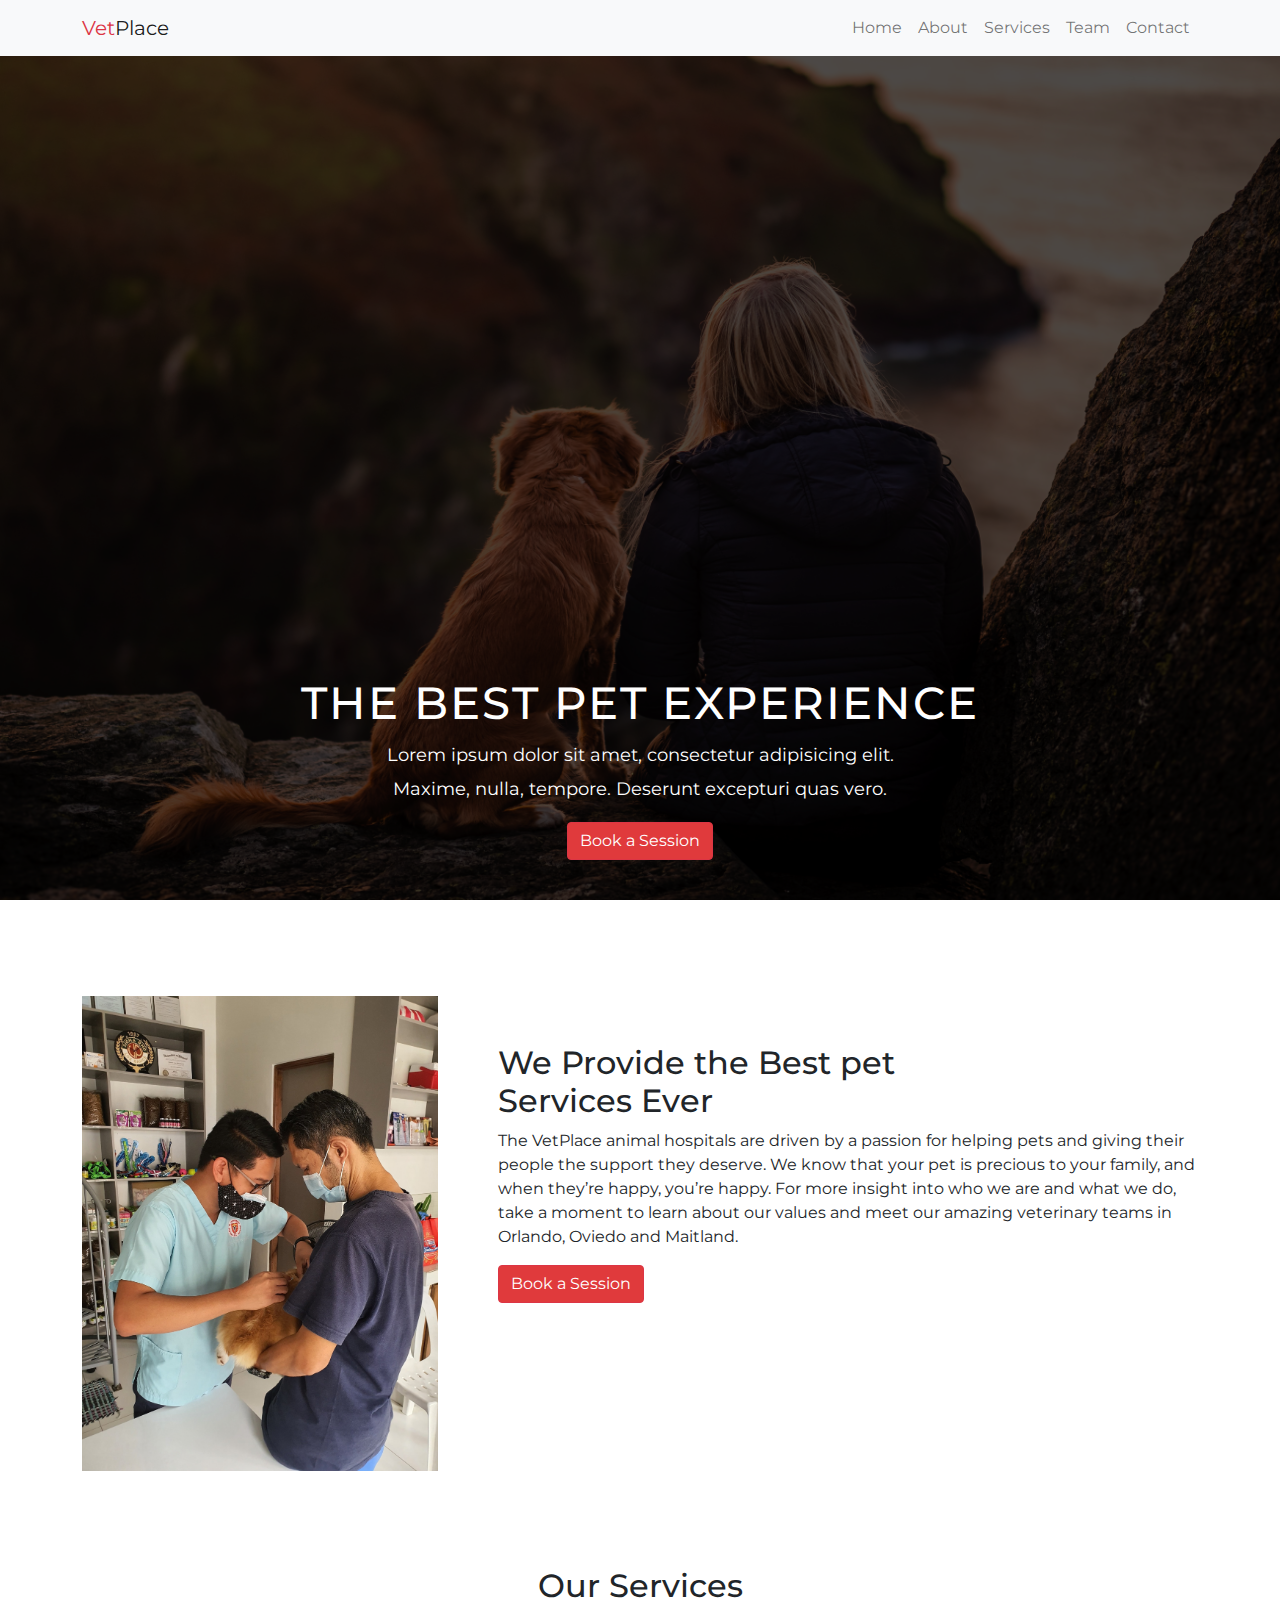
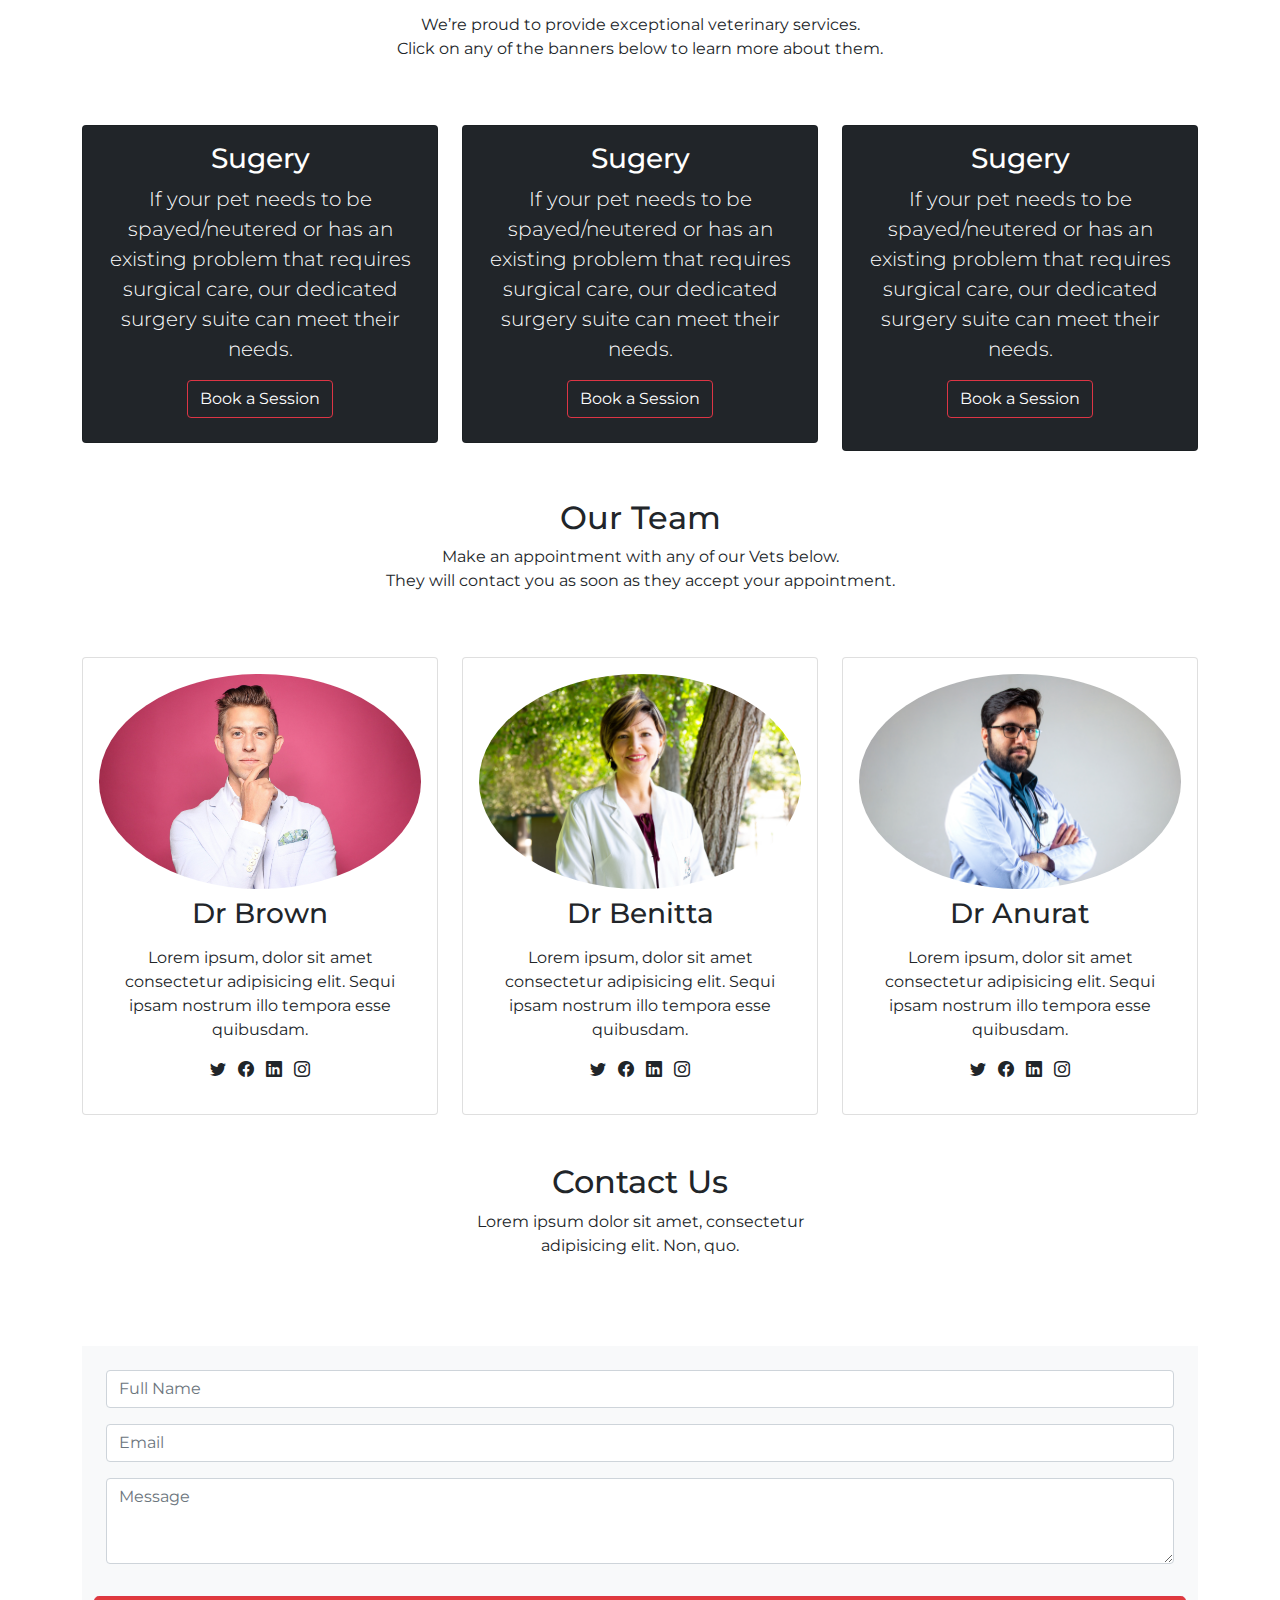
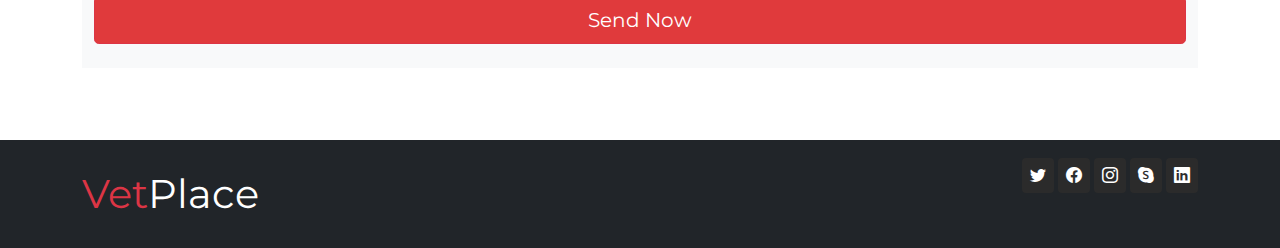
==== index.html @ 692938af "first commit" ====
<!DOCTYPE html>
<html lang="en">
<head>
    <meta charset="UTF-8">
    <meta http-equiv="X-UA-Compatible" content="IE=edge">
    <meta name="viewport" content="width=device-width, initial-scale=1.0">
    <title>Vet place</title>
    <link rel="stylesheet" href="css/style.css">
    <link rel="stylesheet" href="css/bootstrap.min.css">
    <link rel="stylesheet" href="https://cdn.jsdelivr.net/npm/bootstrap-icons@1.7.2/font/bootstrap-icons.css">
</head>
<body>

    <div id="body">

        <nav class="navbar navbar-expand-lg navbar-light bg-light fixed-top ">
            <div class="container">
              <a class="navbar-brand" href="#"><span class="text-danger">Vet</span>Place</a>
              <div class="collapse navbar-collapse" id="navbarSupportedContent">
                <ul class="navbar-nav ms-auto mb-2 mb-lg-0">
                  <li class="nav-item">
                    <a class="nav-link" href="#">Home</a>
                  </li>
                  <li class="nav-item">
                    <a class="nav-link" href="#about">About</a>
                  </li> 
                  <li class="nav-item">
                    <a class="nav-link" href="#services">Services</a>
                  </li> 
                  <li class="nav-item">
                    <a class="nav-link" href="#team">Team</a>
                  </li> 
                  <li class="nav-item">
                    <a class="nav-link" href="#contact">Contact</a>
                  </li>        
                </ul>
              </div>
            </div>
        </nav>

        <div class="hero-section mb-5">
            <div class="hero-item ">
              <img src="img/bg.jpg" class="d-block w-100" alt="...">
              <div class="carousel-caption">
                <h5>The Best Pet Experience</h5>
                                <p>Lorem ipsum dolor sit amet, consectetur adipisicing elit. Maxime, nulla, tempore. Deserunt excepturi quas vero.</p>
                                <p><a href="#" class="btn btn-danger mt-3">Book a Session</a></p>
              </div>
            </div>
          </div>

      <div id="about" class="about py-5">
            <div class="container">
                <div class="row">
                    <div class="col-lg-4 col-md-12 col-12">
                        <div class="about-img">
                            <img src="img/karlo-tottoc-y_EbiAIQrp4-unsplash.jpg" alt="" class="img-fluid">
                        </div>
                    </div>
                    <div class="col-lg-8 col-md-12 col-12 ps-lg-5 mt-md-5">
                        <div class="about-text">
                              <h2>We Provide the Best pet <br/> Services Ever</h2>
                              <p>
                                The VetPlace animal hospitals are driven by a passion for helping pets and giving their people the support
                                 they deserve. We know that your pet is precious to your family, and when they’re happy, you’re happy. For more
                                  insight into who we are and what we do,
                                 take a moment to learn about our values and meet our amazing veterinary teams in Orlando, Oviedo and Maitland.
                              </p>
                              <a href="#" class="btn btn-danger">Book a Session</a>
                        </div>
                    </div>
                </div>
            </div>
        </div>

        <section class="services py-5" id="services">
            <div class="container">
                <div class="row">
                    <div class="col-md-12">
                        <div class="section-header text-center pb-5">
                            <h2>Our Services</h2>
                            <p>We’re proud to provide exceptional veterinary services. <br>
                                Click on any of the banners below to learn more about them.
                            </p>
                        </div>
                    </div>
                </div>
                <div class="row">
                  <div class="col-12 col-md-12 col-lg-4">
                      <div class="card text-white text-center bg-dark pb-2">
                          <div class="card-body">
                              <h3 class="card-title">Sugery</h3>
                              <p class="lead">
                                If your pet needs to be spayed/neutered or has an existing problem that requires surgical care,
                                our dedicated surgery suite can meet their needs.
                              </p>
                              <button class="btn btn-outline-danger text-white">Book a Session</button>
                          </div>
                      </div>
                  </div>
                  <div class="col-12 col-md-12 col-lg-4">
                    <div class="card text-white text-center bg-dark pb-2">
                        <div class="card-body">
                            <h3 class="card-title">Sugery</h3>
                            <p class="lead">
                              If your pet needs to be spayed/neutered or has an existing problem that requires surgical care,
                              our dedicated surgery suite can meet their needs.
                            </p>
                            <button class="btn btn-outline-danger text-white">Book a Session</button>
                        </div>
                    </div>
                </div>
                <div class="col-12 col-md-12 col-lg-4">
                    <div class="card text-white text-center bg-dark pb-3">
                        <div class="card-body">
                            <h3 class="card-title">Sugery</h3>
                            <p class="lead">
                              If your pet needs to be spayed/neutered or has an existing problem that requires surgical care,
                              our dedicated surgery suite can meet their needs.
                            </p>
                            <button class="btn btn-outline-danger text-white">Book a Session</button>
                        </div>
                    </div>
                </div>
                </div>
            </div>
        </section>

        <section class="team section-padding" id="team">
            <div class="container">
              <div class="row">
                  <div class="col-md-12">
                      <div class="section-header text-center pb-5">
                          <h2>Our Team</h2>
                          <p>Make an appointment with any of our Vets below. <br>
                               They will contact you as soon as they accept your appointment.
                          </p>
                      </div>
                  </div>
              </div>
              <div class="row">
                  <div class="col-12 col-md-6 col-lg-4">
                      <div class="card text-center">
                          <div class="card-body">
                              <img src="img/austin-distel-7bMdiIqz_J4-unsplash.jpg" alt="" class="img-fluid rounded-circle">
                          <h3 class="card-title py-2">Dr Brown</h3>
                          <p class="card-text">Lorem ipsum, dolor sit amet consectetur adipisicing elit. Sequi ipsam nostrum illo tempora esse quibusdam.</p>
                          
  
                          <p class="socials">
                              <i class="bi bi-twitter text-dark mx-1"></i>
                          <i class="bi bi-facebook text-dark mx-1"></i>
                          <i class="bi bi-linkedin text-dark mx-1"></i>
                          <i class="bi bi-instagram text-dark mx-1"></i>
                          </p>
                          </div>
                      </div>
                  </div>
                  
                  <div class="col-12 col-md-6 col-lg-4">
                      <div class="card text-center">
                          <div class="card-body">
                              <img src="img/humberto-chavez-FVh_yqLR9eA-unsplash.jpg" alt="" class="img-fluid rounded-circle">
                          <h3 class="card-title py-2">Dr Benitta</h3>
                          <p class="card-text">Lorem ipsum, dolor sit amet consectetur adipisicing elit. Sequi ipsam nostrum illo tempora esse quibusdam.</p>
                          <p class="socials">
                              <i class="bi bi-twitter text-dark mx-1"></i>
                          <i class="bi bi-facebook text-dark mx-1"></i>
                          <i class="bi bi-linkedin text-dark mx-1"></i>
                          <i class="bi bi-instagram text-dark mx-1"></i>
                          </p>
                          </div>
                      </div>
                  </div>
                  <div class="col-12 col-md-6 col-lg-4">
                      <div class="card text-center">
                          <div class="card-body">
                              <img src="img/usman-yousaf-pTrhfmj2jDA-unsplash.jpg" alt="" class="img-fluid rounded-circle">
                          <h3 class="card-title py-2">Dr Anurat</h3>
                          <p class="card-text">Lorem ipsum, dolor sit amet consectetur adipisicing elit. Sequi ipsam nostrum illo tempora esse quibusdam.</p>
                          <p class="socials">
                              <i class="bi bi-twitter text-dark mx-1"></i>
                          <i class="bi bi-facebook text-dark mx-1"></i>
                          <i class="bi bi-linkedin text-dark mx-1"></i>
                          <i class="bi bi-instagram text-dark mx-1"></i>
                          </p>
                          </div>
                      </div>
                  </div>
              </div>
            </div>
        </section>

        <section id="contact" class="contact ">
            <div class="container mt-5 mb-5">
                <div class="row">
                    <div class="col-md-12">
                        <div class="section-header text-center pb-5">
                            <h2>Contact Us</h2>
                            <p>Lorem ipsum dolor sit amet, consectetur <br>adipisicing elit. Non, quo.</p>
                        </div>
                    </div>
                </div>
                <div class="row m-0">
                    <div class="col-md-12 p-0 pt-4 pb-4">
                        <form action="#" class="bg-light p-4 m-auto">
                            <div class="row">
                                <div class="col-md-12">
                                    <div class="mb-3">
                                        <input class="form-control" placeholder="Full Name" required="" type="text">
                                    </div>
                                </div>
                                <div class="col-md-12">
                                    <div class="mb-3">
                                        <input class="form-control" placeholder="Email" required="" type="email">
                                    </div>
                                </div>
                                <div class="col-md-12">
                                    <div class="mb-3">
                                        <textarea class="form-control" placeholder="Message" required="" rows="3"></textarea>
                                    </div>
                                </div><button class="btn btn-danger btn-lg btn-block mt-3" type="button">Send Now</button>
                            </div>
                        </form>
                    </div>
                </div>
            </div>
          </section>

          <footer class="bg-dark">
            <div class="container d-md-flex py-4">
                <div class="me-md-auto text-center text-md-start">
                    <div class="copyright">
                        <a class="navbar-brand" href="#"><span class="text-danger fs-1">Vet</span><span class="text-white fs-1">Place</span> </a>
                    </div>
                  </div>
                <div class="social-links text-center text-white text-md-end pt-3 pt-md-0">
                  <a href="#" class="twitter p-2 ms text-white bg-cold"><i class="bi bi-twitter"></i></a>
                  <a href="#" class="facebook p-2 ms text-white bg-cold"><i class="bi bi-facebook"></i></a>
                  <a href="#" class="instagram p-2 ms text-white bg-cold"><i class="bi bi-instagram"></i></a>
                  <a href="#" class="google-plus p-2 ms text-white bg-cold"><i class="bi bi-skype"></i></a>
                  <a href="#" class="linkedin p-2 ms text-white bg-cold"><i class="bi bi-linkedin"></i></a>
                </div>
              </div>
          </footer>


    </div>

   
    
    <script src="js/bootstrap.min.js"></script>
</body>
</html>
---- css/style.css ----
@import url('https://fonts.googleapis.com/css2?family=Montserrat:wght@400;500;700&display=swap');
* {
	font-family: 'Montserrat', sans-serif;
}

.hero-item {
	height: 100vh;
	min-height: 300px;
}
.carousel-caption {
	bottom: 500px;
	z-index: 2;
}
.carousel-caption h5 {
	font-size: 45px;
	text-transform: uppercase;
	letter-spacing: 2px;
	margin-top: 10px;
}
.carousel-caption p {
	width: 60%;
	margin: auto;
	font-size: 18px;
	line-height: 1.9;
}
.hero-section:before {
	content: '';
	position: absolute;
	width: 100%;
	height: 100%;
	top: 0;
	left: 0;
	background: rgba(0, 0, 0, 0.7);
	z-index: 1;
}
.w-100 {
	height: 100vh;
}
.btn-danger {
	background-color: #e03a3c !important;
	color: white !important;
}
.bg-cold {
    background: #2b2b2b;
    border-radius: 4px;
}
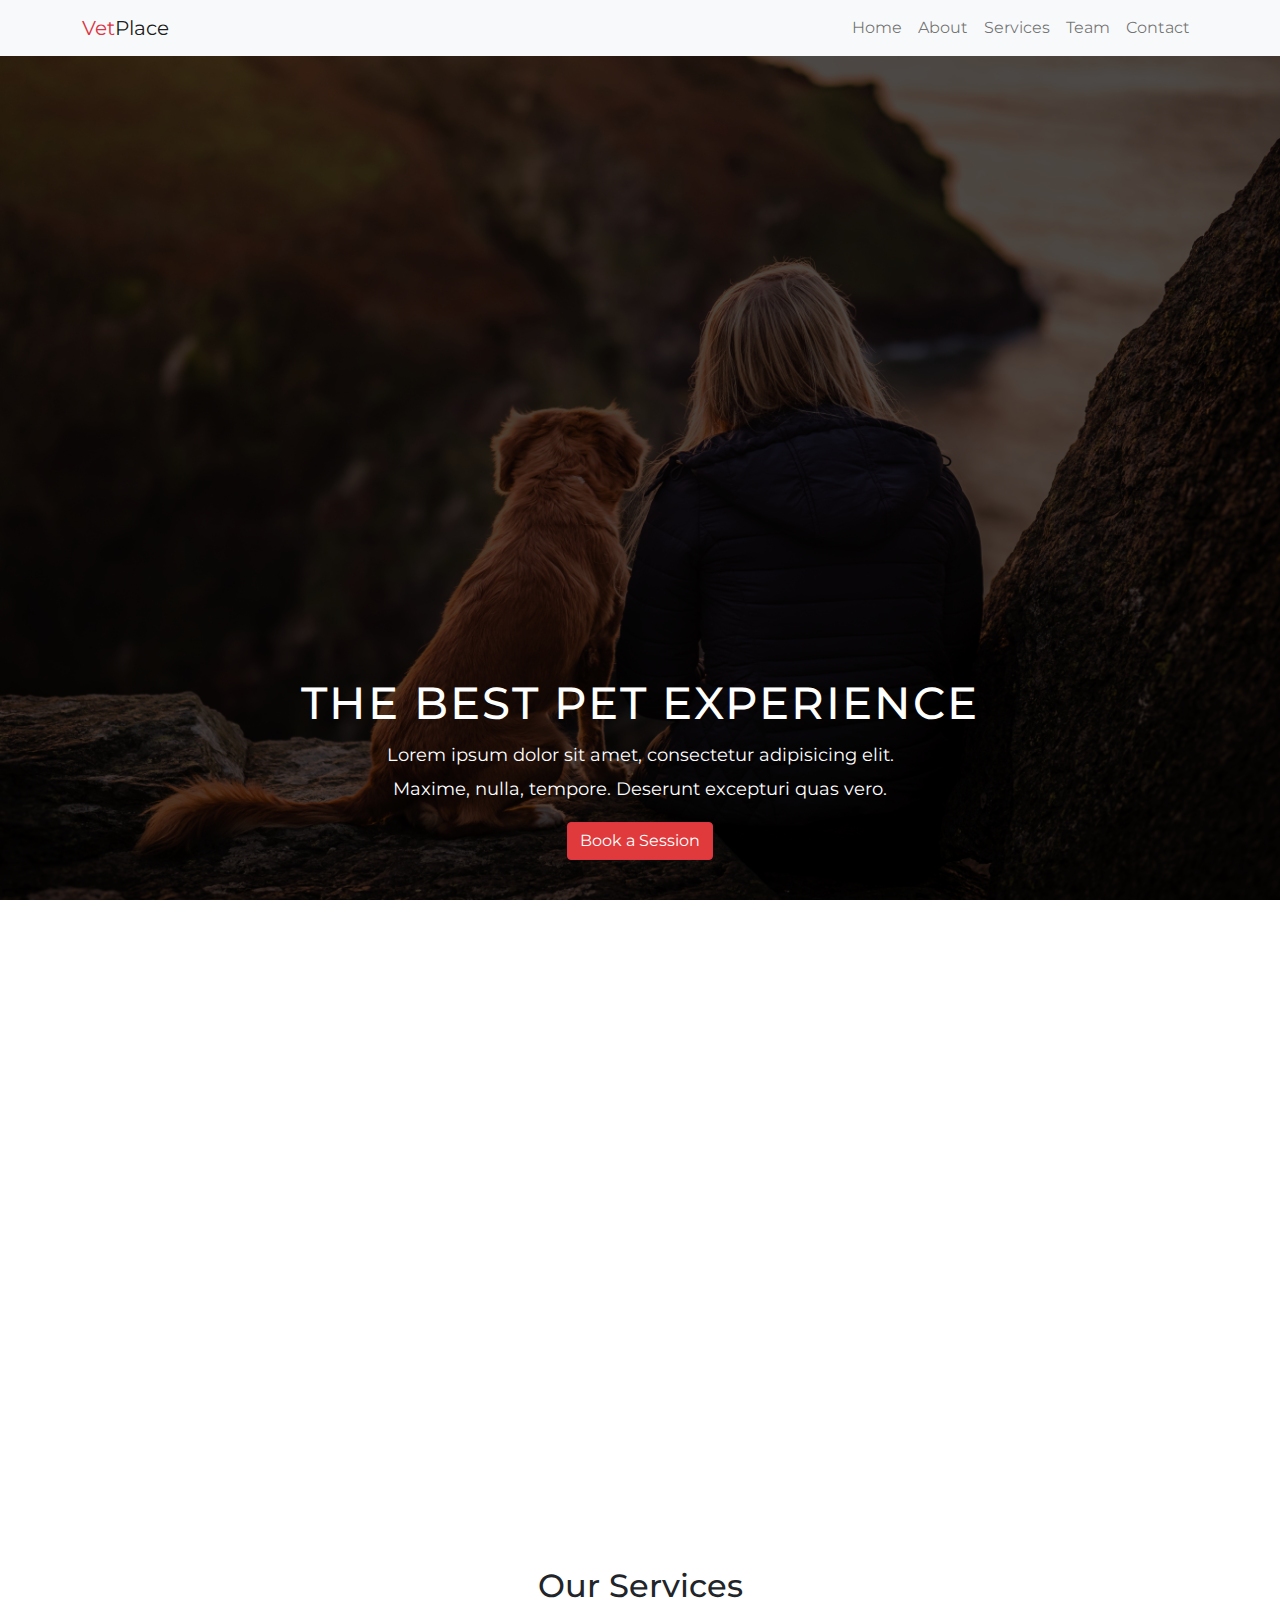
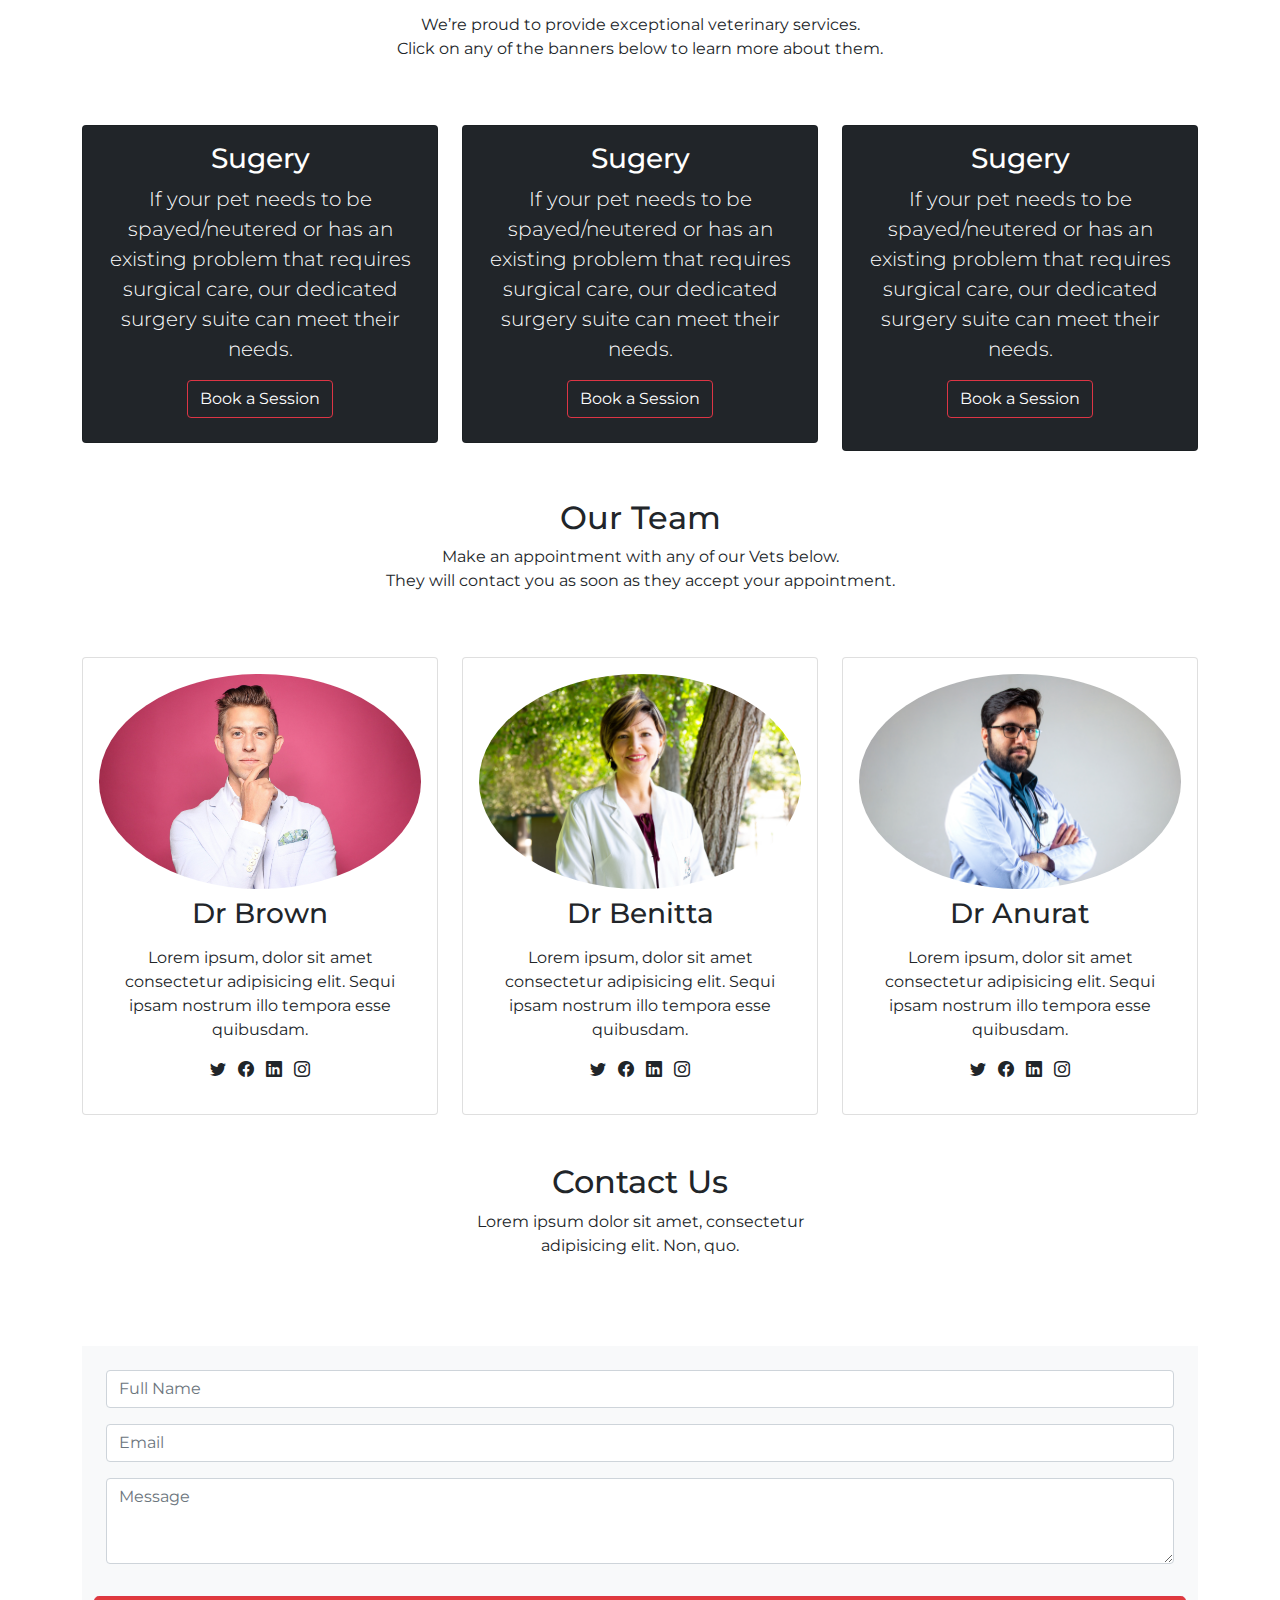
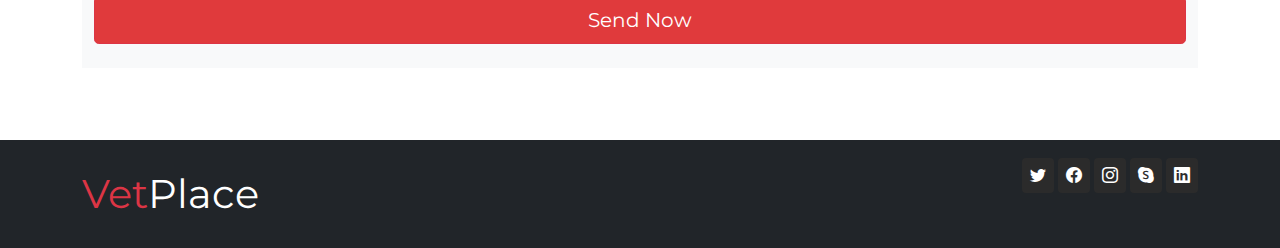
==== commit e3cc610c: "tried usin aos" ====
--- a/index.html
+++ b/index.html
@@ -8,6 +8,7 @@
     <link rel="stylesheet" href="css/style.css">
     <link rel="stylesheet" href="css/bootstrap.min.css">
     <link rel="stylesheet" href="https://cdn.jsdelivr.net/npm/bootstrap-icons@1.7.2/font/bootstrap-icons.css">
+    <link href="https://unpkg.com/aos@2.3.1/dist/aos.css" rel="stylesheet">
 </head>
 <body>
 
@@ -51,7 +52,7 @@
 
       <div id="about" class="about py-5">
             <div class="container">
-                <div class="row">
+                <div class="row" data-aos="fade-right">
                     <div class="col-lg-4 col-md-12 col-12">
                         <div class="about-img">
                             <img src="img/karlo-tottoc-y_EbiAIQrp4-unsplash.jpg" alt="" class="img-fluid">
@@ -250,5 +251,11 @@
    
     
     <script src="js/bootstrap.min.js"></script>
+    <script src="https://unpkg.com/aos@2.3.1/dist/aos.js"></script>
+
+    <script>
+        AOS.init();
+    </script>
+
 </body>
 </html>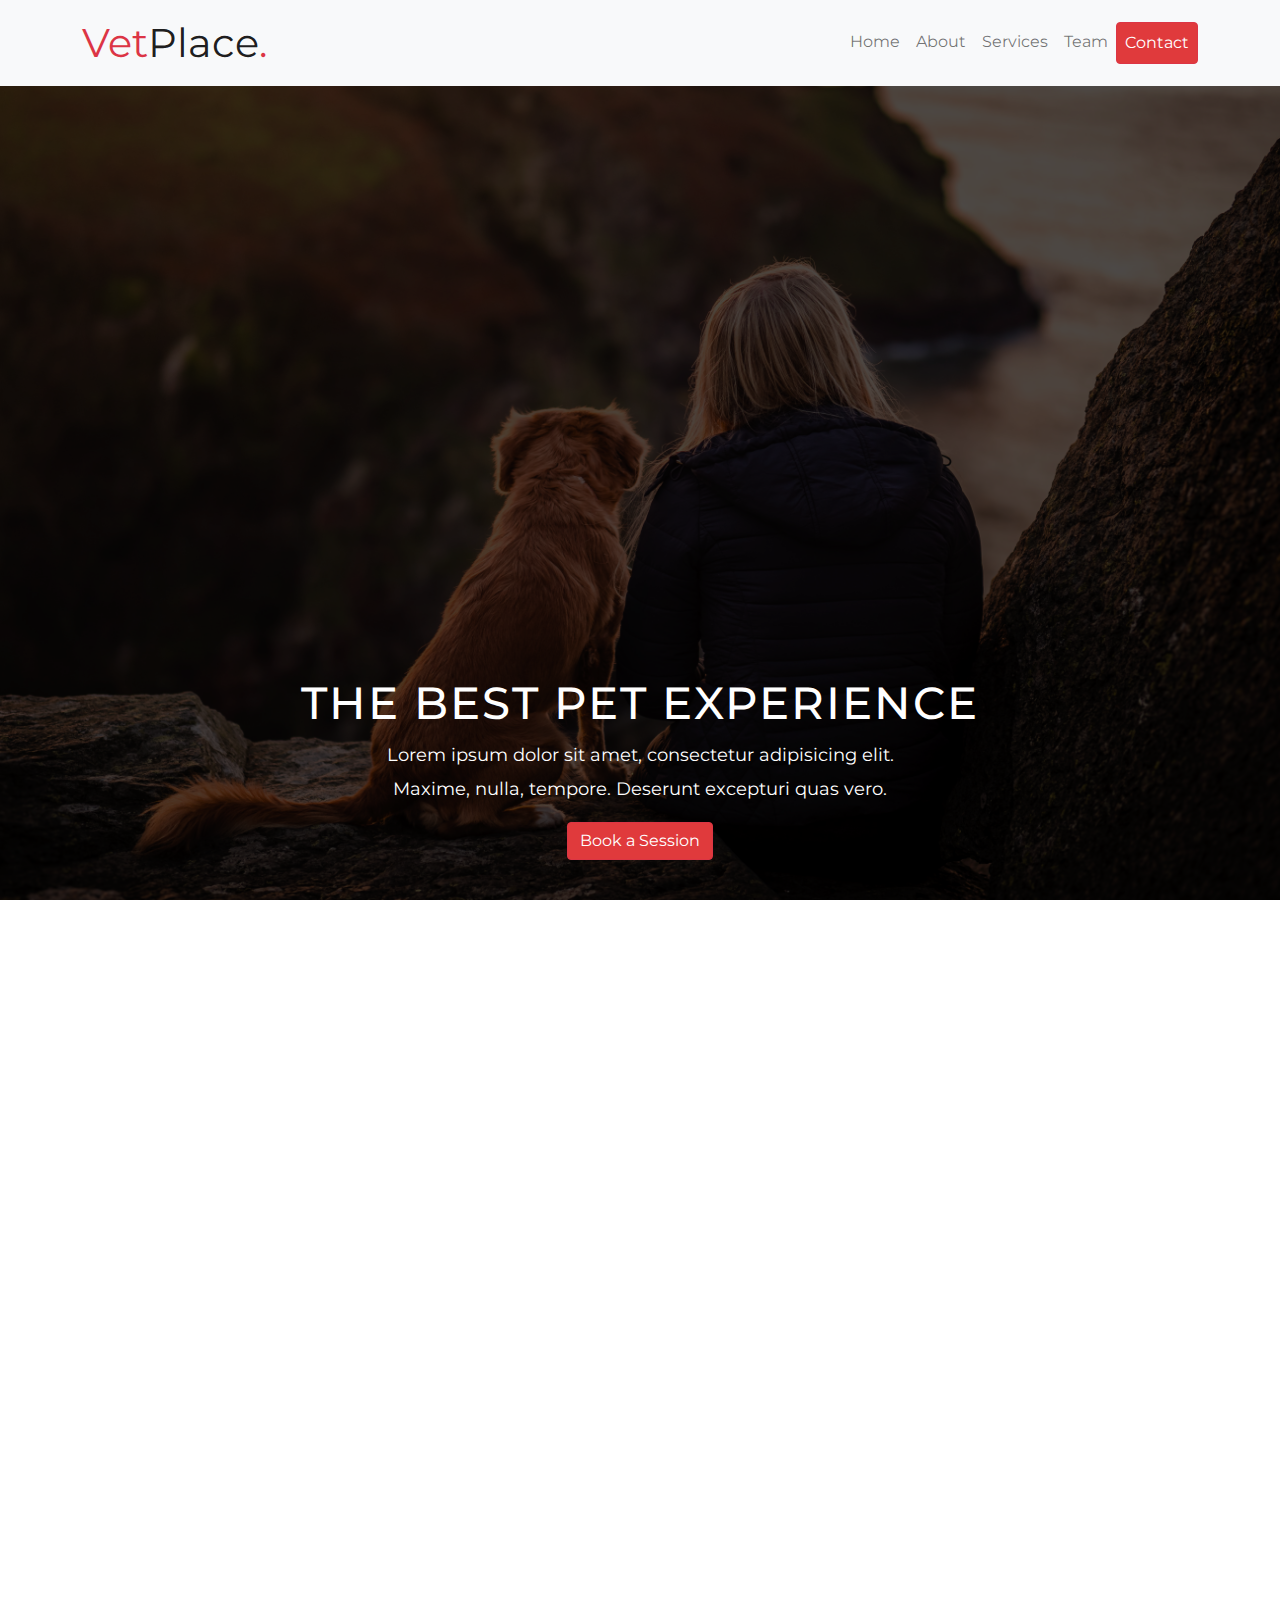
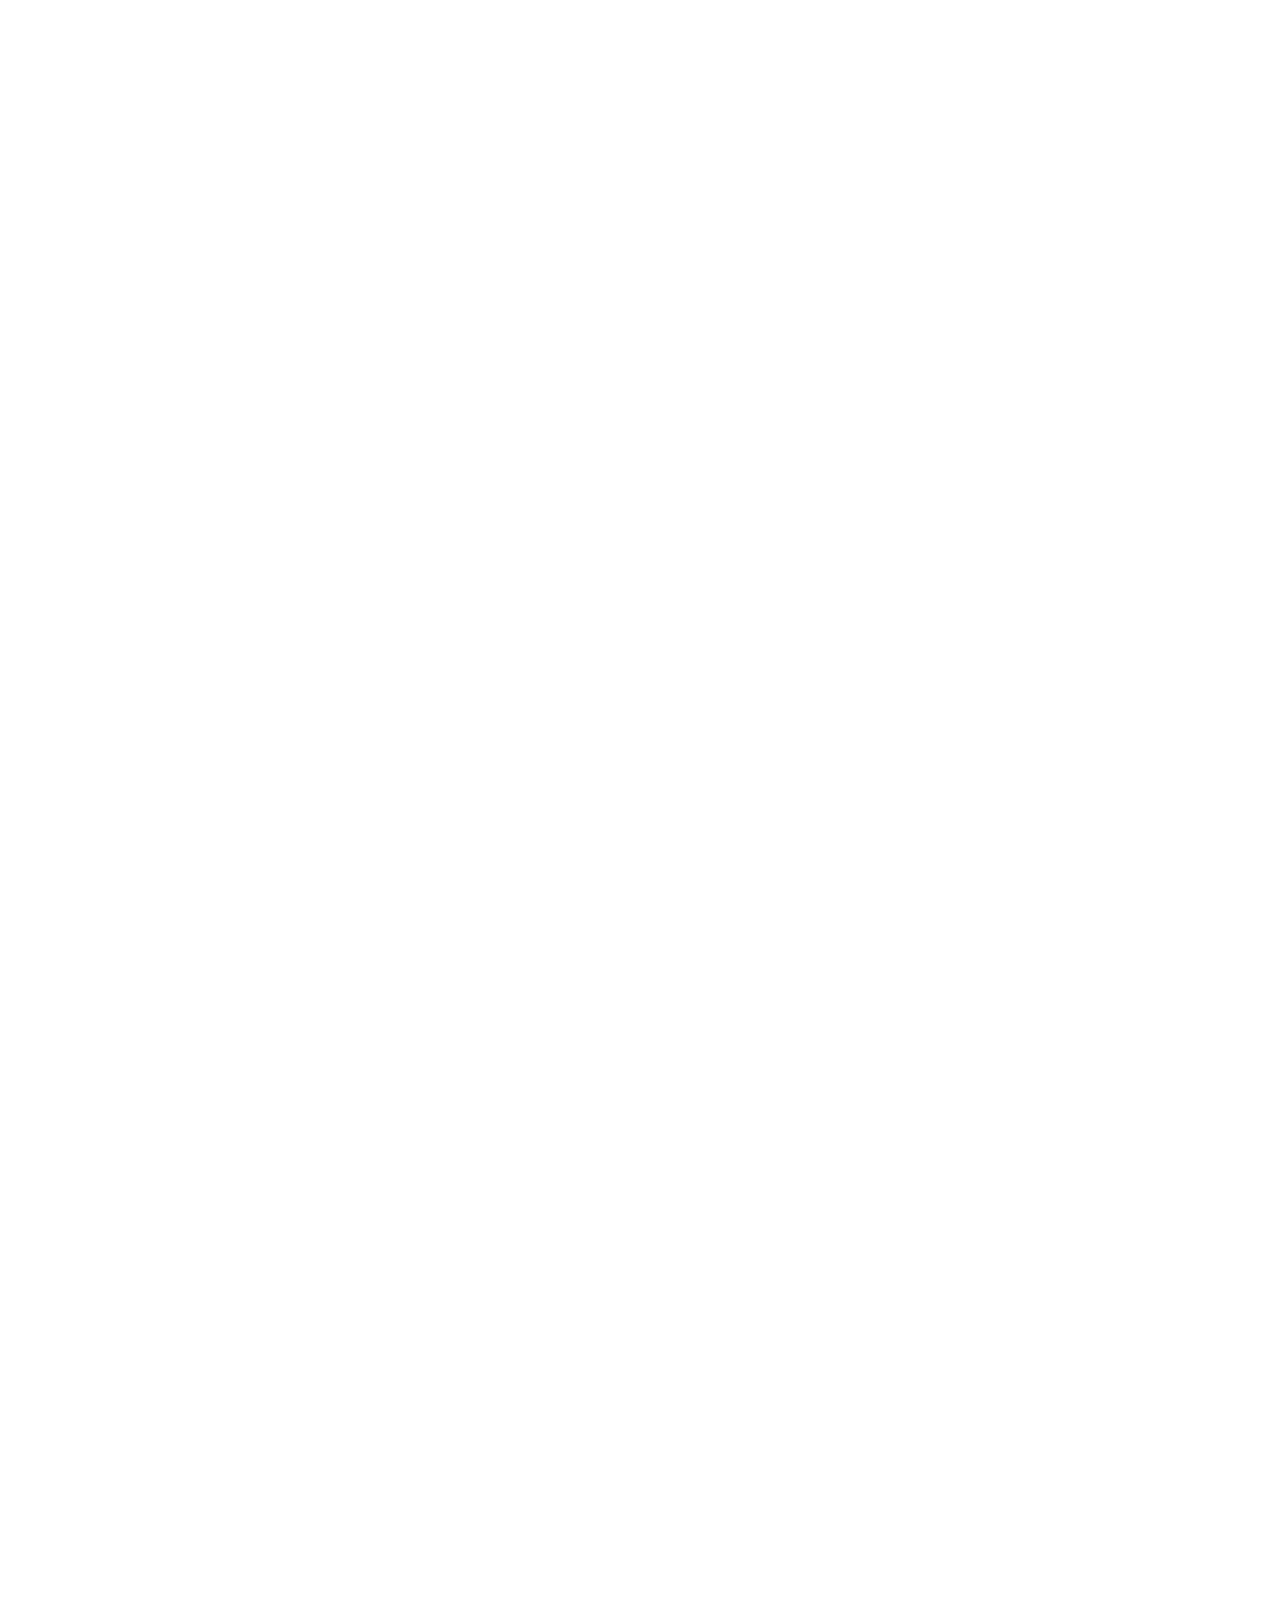
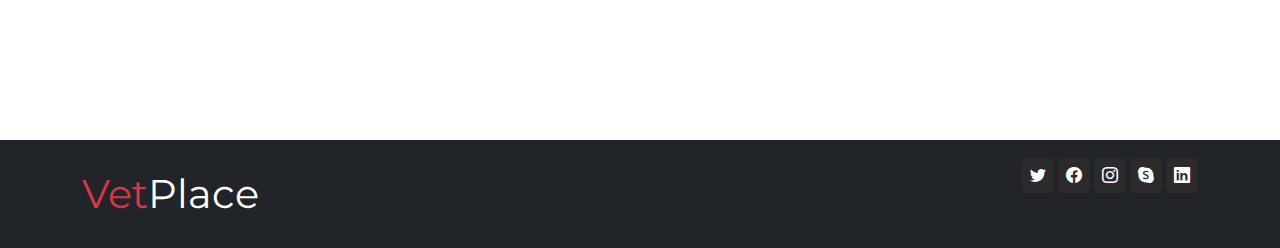
==== commit 77065103: "added some new features with aos" ====
--- a/index.html
+++ b/index.html
@@ -16,7 +16,10 @@
 
         <nav class="navbar navbar-expand-lg navbar-light bg-light fixed-top ">
             <div class="container">
-              <a class="navbar-brand" href="#"><span class="text-danger">Vet</span>Place</a>
+              <a class="navbar-brand fs-1" href="#"><span class="text-danger">Vet</span>Place<span class="text-danger fs-1">.</span> </a>
+              <button class="navbar-toggler" type="button" data-bs-toggle="collapse" data-bs-target="#navbarSupportedContent" aria-controls="navbarSupportedContent" aria-expanded="false" aria-label="Toggle navigation">
+                <span class="navbar-toggler-icon"></span>
+              </button>
               <div class="collapse navbar-collapse" id="navbarSupportedContent">
                 <ul class="navbar-nav ms-auto mb-2 mb-lg-0">
                   <li class="nav-item">
@@ -32,7 +35,7 @@
                     <a class="nav-link" href="#team">Team</a>
                   </li> 
                   <li class="nav-item">
-                    <a class="nav-link" href="#contact">Contact</a>
+                    <a class="nav-link btn btn-danger" href="#contact">Contact</a>
                   </li>        
                 </ul>
               </div>
@@ -45,14 +48,14 @@
               <div class="carousel-caption">
                 <h5>The Best Pet Experience</h5>
                                 <p>Lorem ipsum dolor sit amet, consectetur adipisicing elit. Maxime, nulla, tempore. Deserunt excepturi quas vero.</p>
-                                <p><a href="#" class="btn btn-danger mt-3">Book a Session</a></p>
+                                <p><a href="#contact" class="btn btn-danger mt-3">Book a Session</a></p>
               </div>
             </div>
           </div>
 
-      <div id="about" class="about py-5">
-            <div class="container">
-                <div class="row" data-aos="fade-right">
+      <div id="about" class="about py-5" data-aos="fade-right" data-aos-duration="3000">
+            <div class="container">
+                <div class="row">
                     <div class="col-lg-4 col-md-12 col-12">
                         <div class="about-img">
                             <img src="img/karlo-tottoc-y_EbiAIQrp4-unsplash.jpg" alt="" class="img-fluid">
@@ -67,7 +70,7 @@
                                   insight into who we are and what we do,
                                  take a moment to learn about our values and meet our amazing veterinary teams in Orlando, Oviedo and Maitland.
                               </p>
-                              <a href="#" class="btn btn-danger">Book a Session</a>
+                              <a href="#" class="btn btn-danger" data-aos="zoom-out-left">Book a Session</a>
                         </div>
                     </div>
                 </div>
@@ -78,7 +81,7 @@
             <div class="container">
                 <div class="row">
                     <div class="col-md-12">
-                        <div class="section-header text-center pb-5">
+                        <div class="section-header text-center pb-5"  data-aos="zoom-in" data-aos-duration="500">
                             <h2>Our Services</h2>
                             <p>We’re proud to provide exceptional veterinary services. <br>
                                 Click on any of the banners below to learn more about them.
@@ -87,7 +90,7 @@
                     </div>
                 </div>
                 <div class="row">
-                  <div class="col-12 col-md-12 col-lg-4">
+                  <div class="col-12 col-md-12 col-lg-4" data-aos="fade-right" data-aos-duration="2000">
                       <div class="card text-white text-center bg-dark pb-2">
                           <div class="card-body">
                               <h3 class="card-title">Sugery</h3>
@@ -99,7 +102,7 @@
                           </div>
                       </div>
                   </div>
-                  <div class="col-12 col-md-12 col-lg-4">
+                  <div class="col-12 col-md-12 col-lg-4" data-aos="fade-up" data-aos-duration="1000">
                     <div class="card text-white text-center bg-dark pb-2">
                         <div class="card-body">
                             <h3 class="card-title">Sugery</h3>
@@ -111,7 +114,7 @@
                         </div>
                     </div>
                 </div>
-                <div class="col-12 col-md-12 col-lg-4">
+                <div class="col-12 col-md-12 col-lg-4" data-aos="fade-left" data-aos-duration="2000">
                     <div class="card text-white text-center bg-dark pb-3">
                         <div class="card-body">
                             <h3 class="card-title">Sugery</h3>
@@ -131,7 +134,7 @@
             <div class="container">
               <div class="row">
                   <div class="col-md-12">
-                      <div class="section-header text-center pb-5">
+                      <div class="section-header text-center pb-5" data-aos="zoom-in" data-aos-duration="500">
                           <h2>Our Team</h2>
                           <p>Make an appointment with any of our Vets below. <br>
                                They will contact you as soon as they accept your appointment.
@@ -139,7 +142,9 @@
                       </div>
                   </div>
               </div>
-              <div class="row">
+              <div class="row" data-aos="fade-down"
+              data-aos-easing="linear"
+              data-aos-duration="500">
                   <div class="col-12 col-md-6 col-lg-4">
                       <div class="card text-center">
                           <div class="card-body">
@@ -196,13 +201,15 @@
             <div class="container mt-5 mb-5">
                 <div class="row">
                     <div class="col-md-12">
-                        <div class="section-header text-center pb-5">
+                        <div class="section-header text-center pb-5" data-aos="zoom-in" data-aos-duration="500">
                             <h2>Contact Us</h2>
-                            <p>Lorem ipsum dolor sit amet, consectetur <br>adipisicing elit. Non, quo.</p>
-                        </div>
-                    </div>
-                </div>
-                <div class="row m-0">
+                            <p>We over a 24/7 speedy service <br>Just leave us a message below</p>
+                        </div>
+                    </div>
+                </div>
+                <div class="row m-0" data-aos="fade-down"
+                data-aos-easing="linear"
+                data-aos-duration="1500">
                     <div class="col-md-12 p-0 pt-4 pb-4">
                         <form action="#" class="bg-light p-4 m-auto">
                             <div class="row">
@@ -235,7 +242,7 @@
                         <a class="navbar-brand" href="#"><span class="text-danger fs-1">Vet</span><span class="text-white fs-1">Place</span> </a>
                     </div>
                   </div>
-                <div class="social-links text-center text-white text-md-end pt-3 pt-md-0">
+                <div class="social-links text-center text-white text-md-end pt-3 pt-md-0" >
                   <a href="#" class="twitter p-2 ms text-white bg-cold"><i class="bi bi-twitter"></i></a>
                   <a href="#" class="facebook p-2 ms text-white bg-cold"><i class="bi bi-facebook"></i></a>
                   <a href="#" class="instagram p-2 ms text-white bg-cold"><i class="bi bi-instagram"></i></a>
--- a/css/style.css
+++ b/css/style.css
@@ -45,3 +45,4 @@
     border-radius: 4px;
 }
 
+
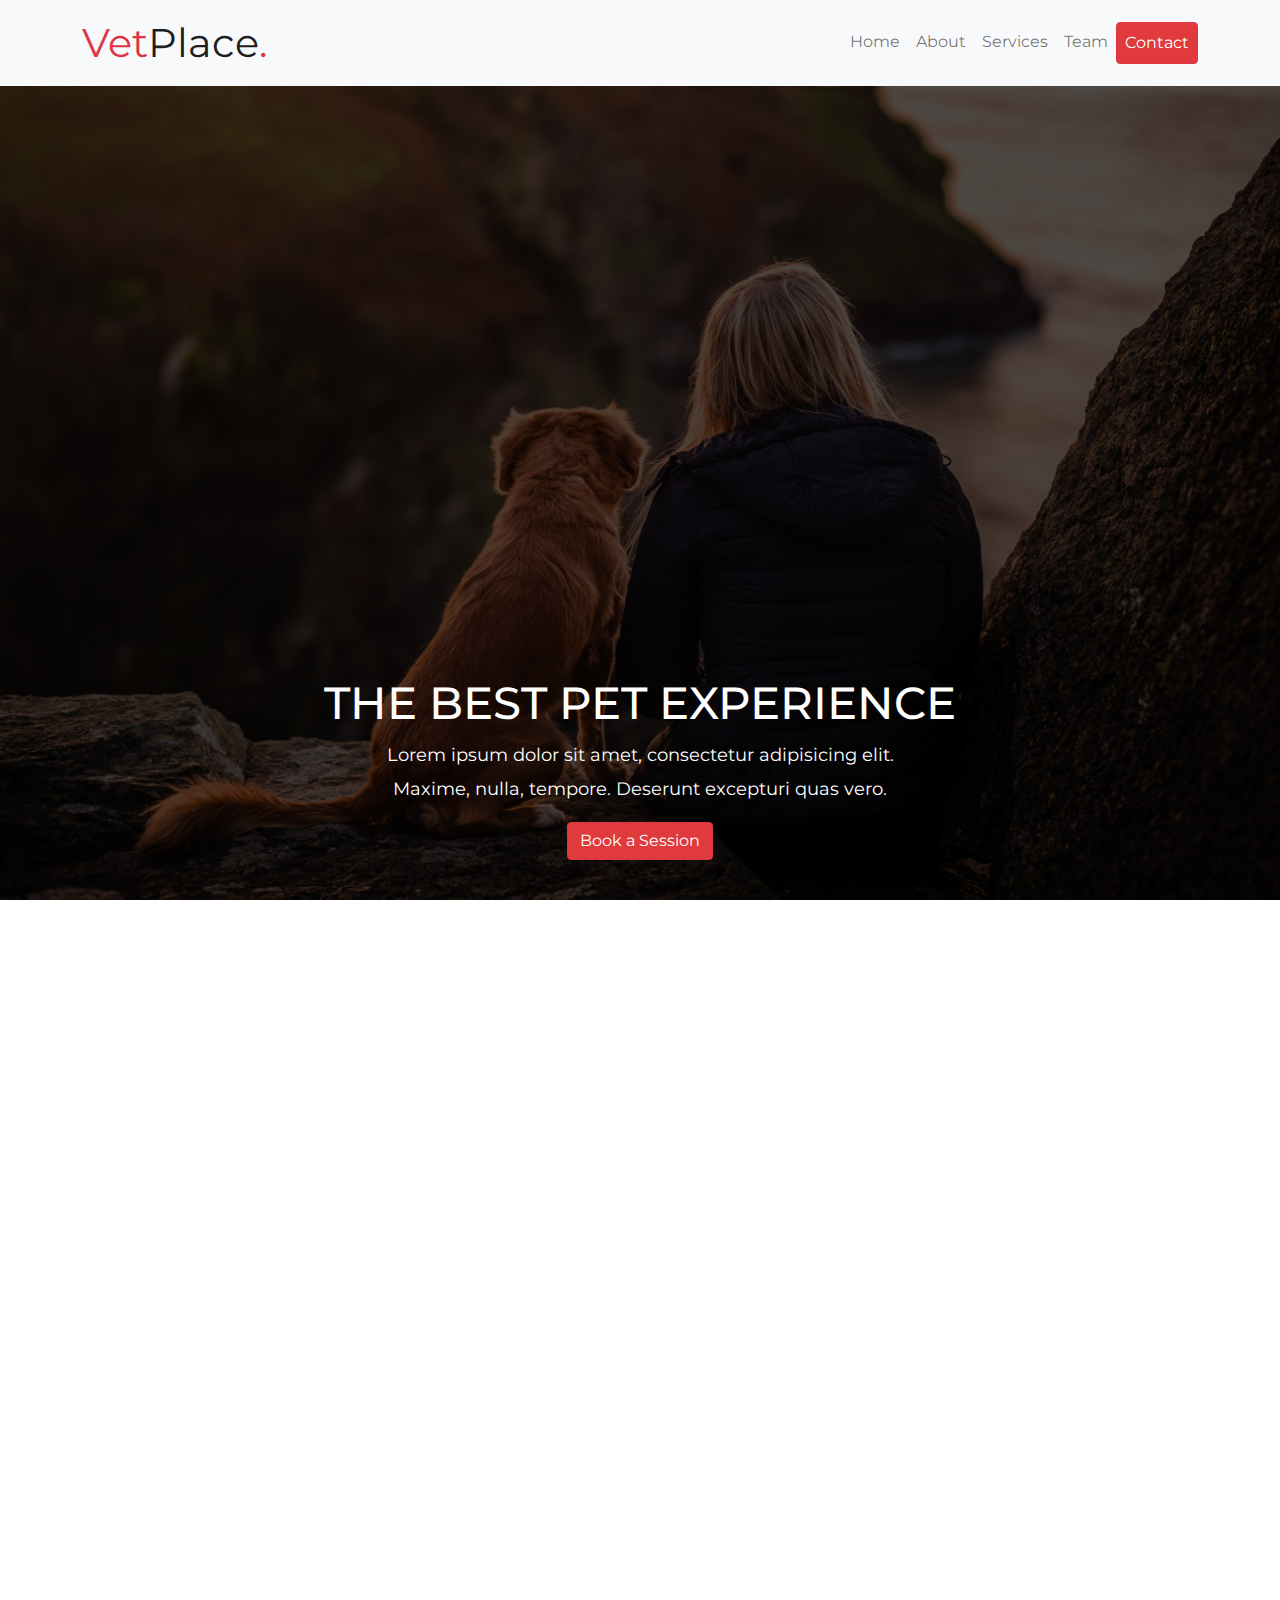
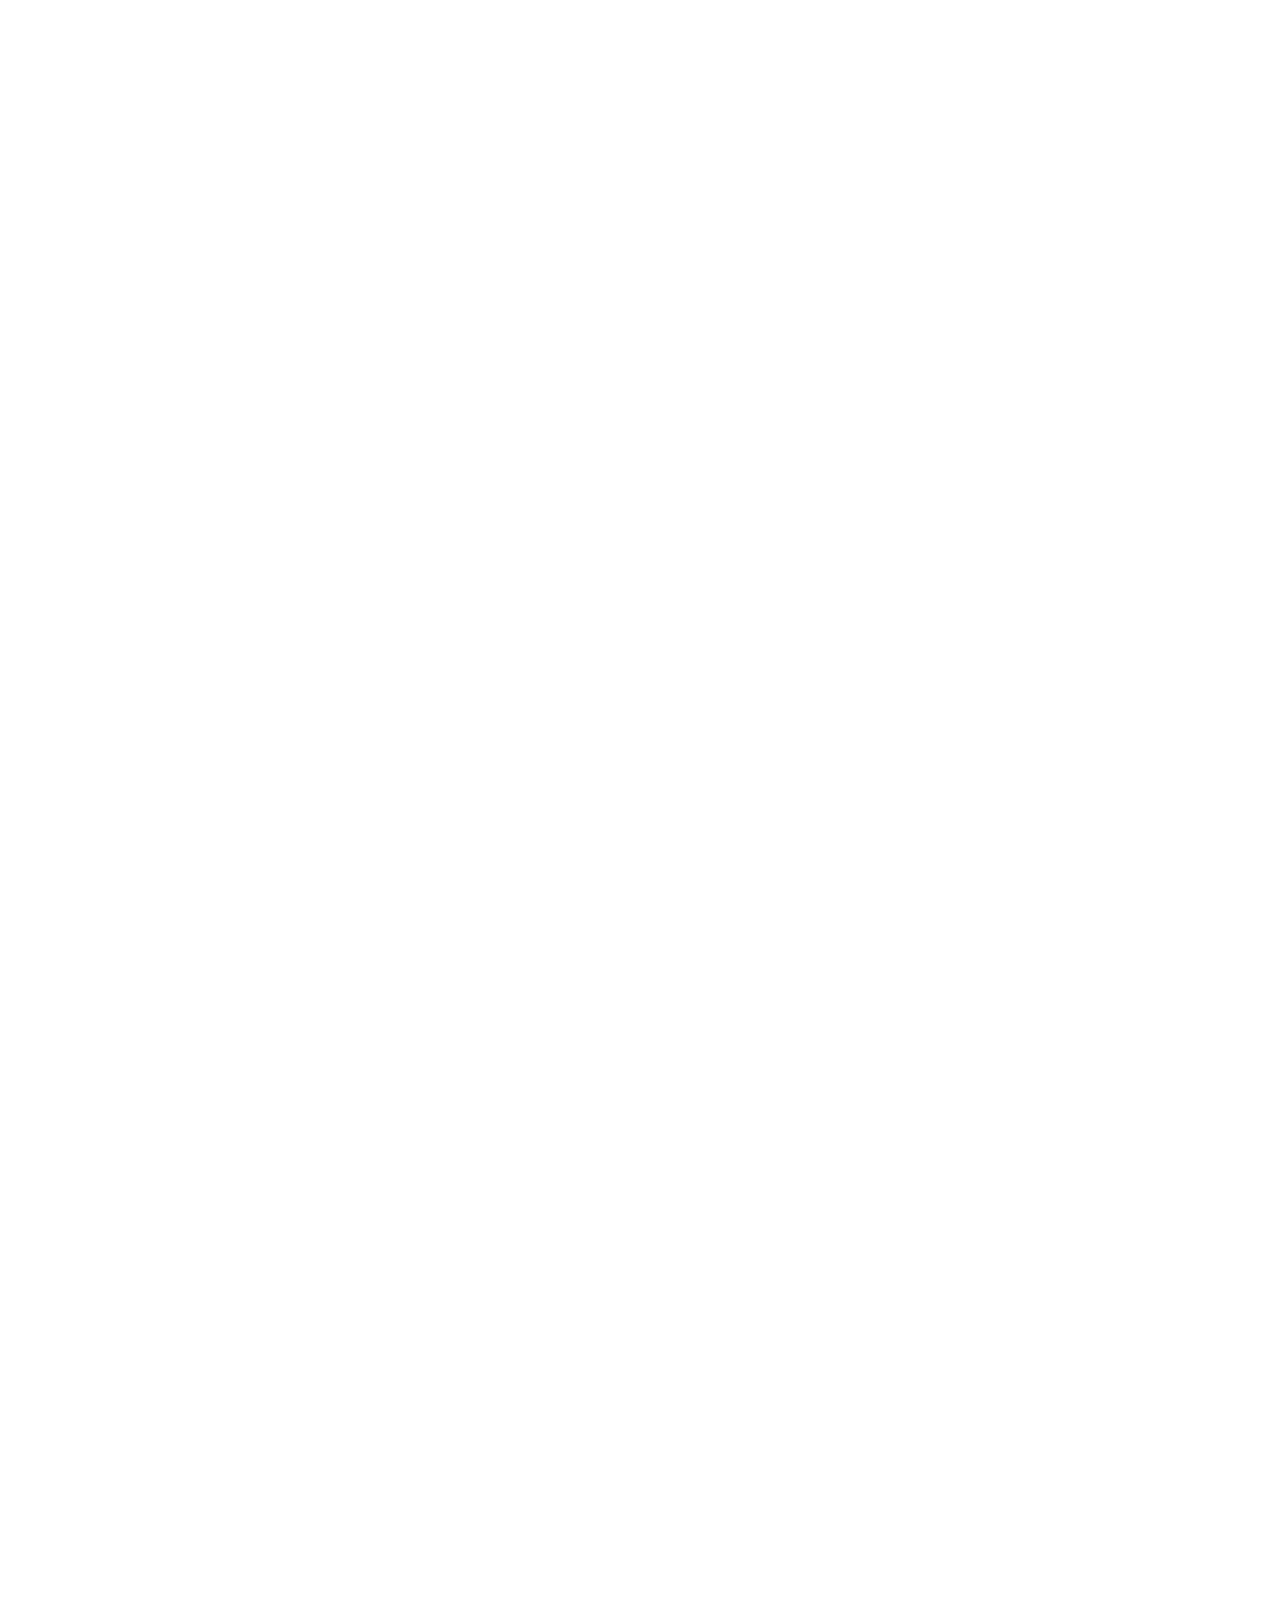
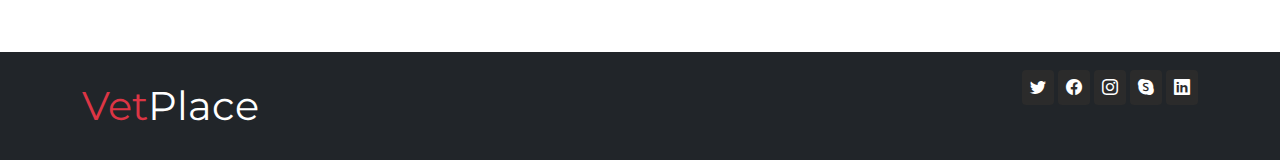
==== commit b6c22de5: "worked on the mobile responsiveness" ====
--- a/index.html
+++ b/index.html
@@ -42,7 +42,7 @@
             </div>
         </nav>
 
-        <div class="hero-section mb-5">
+        <div class="hero-section ">
             <div class="hero-item ">
               <img src="img/bg.jpg" class="d-block w-100" alt="...">
               <div class="carousel-caption">
@@ -53,17 +53,17 @@
             </div>
           </div>
 
-      <div id="about" class="about py-5" data-aos="fade-right" data-aos-duration="3000">
-            <div class="container">
-                <div class="row">
-                    <div class="col-lg-4 col-md-12 col-12">
+      <div id="about" class="about py-4" data-aos="fade-right" data-aos-duration="3000">
+            <div class="container">
+                <div class="row">
+                    <div class="col-lg-4 col-md-12 col-12 pb-4">
                         <div class="about-img">
                             <img src="img/karlo-tottoc-y_EbiAIQrp4-unsplash.jpg" alt="" class="img-fluid">
                         </div>
                     </div>
-                    <div class="col-lg-8 col-md-12 col-12 ps-lg-5 mt-md-5">
+                    <div class="col-lg-8 col-md-12 col-12 ps-lg-5 mt-md-5 py-sm-5">
                         <div class="about-text">
-                              <h2>We Provide the Best pet <br/> Services Ever</h2>
+                              <h2 class="pb-2">We Provide the Best pet  Services Ever</h2>
                               <p>
                                 The VetPlace animal hospitals are driven by a passion for helping pets and giving their people the support
                                  they deserve. We know that your pet is precious to your family, and when they’re happy, you’re happy. For more
@@ -77,11 +77,11 @@
             </div>
         </div>
 
-        <section class="services py-5" id="services">
+        <section class="services py-4" id="services">
             <div class="container">
                 <div class="row">
                     <div class="col-md-12">
-                        <div class="section-header text-center pb-5"  data-aos="zoom-in" data-aos-duration="500">
+                        <div class="section-header text-center pb-4"  data-aos="zoom-in" data-aos-duration="500">
                             <h2>Our Services</h2>
                             <p>We’re proud to provide exceptional veterinary services. <br>
                                 Click on any of the banners below to learn more about them.
@@ -91,8 +91,8 @@
                 </div>
                 <div class="row">
                   <div class="col-12 col-md-12 col-lg-4" data-aos="fade-right" data-aos-duration="2000">
-                      <div class="card text-white text-center bg-dark pb-2">
-                          <div class="card-body">
+                      <div class="card text-white text-center bg-dark mb-4">
+                          <div class="card-body ">
                               <h3 class="card-title">Sugery</h3>
                               <p class="lead">
                                 If your pet needs to be spayed/neutered or has an existing problem that requires surgical care,
@@ -103,7 +103,7 @@
                       </div>
                   </div>
                   <div class="col-12 col-md-12 col-lg-4" data-aos="fade-up" data-aos-duration="1000">
-                    <div class="card text-white text-center bg-dark pb-2">
+                    <div class="card text-white text-center bg-dark my-4">
                         <div class="card-body">
                             <h3 class="card-title">Sugery</h3>
                             <p class="lead">
@@ -115,7 +115,7 @@
                     </div>
                 </div>
                 <div class="col-12 col-md-12 col-lg-4" data-aos="fade-left" data-aos-duration="2000">
-                    <div class="card text-white text-center bg-dark pb-3">
+                    <div class="card text-white text-center bg-dark my-4">
                         <div class="card-body">
                             <h3 class="card-title">Sugery</h3>
                             <p class="lead">
@@ -130,13 +130,13 @@
             </div>
         </section>
 
-        <section class="team section-padding" id="team">
+        <section class="team section-padding py-4" id="team">
             <div class="container">
               <div class="row">
                   <div class="col-md-12">
                       <div class="section-header text-center pb-5" data-aos="zoom-in" data-aos-duration="500">
                           <h2>Our Team</h2>
-                          <p>Make an appointment with any of our Vets below. <br>
+                          <p>Make an appointment with any of our Vets below.
                                They will contact you as soon as they accept your appointment.
                           </p>
                       </div>
@@ -145,7 +145,7 @@
               <div class="row" data-aos="fade-down"
               data-aos-easing="linear"
               data-aos-duration="500">
-                  <div class="col-12 col-md-6 col-lg-4">
+                  <div class="col-12 col-md-6 col-lg-4 pb-5">
                       <div class="card text-center">
                           <div class="card-body">
                               <img src="img/austin-distel-7bMdiIqz_J4-unsplash.jpg" alt="" class="img-fluid rounded-circle">
@@ -163,7 +163,7 @@
                       </div>
                   </div>
                   
-                  <div class="col-12 col-md-6 col-lg-4">
+                  <div class="col-12 col-md-6 col-lg-4 pb-5">
                       <div class="card text-center">
                           <div class="card-body">
                               <img src="img/humberto-chavez-FVh_yqLR9eA-unsplash.jpg" alt="" class="img-fluid rounded-circle">
@@ -198,10 +198,10 @@
         </section>
 
         <section id="contact" class="contact ">
-            <div class="container mt-5 mb-5">
+            <div class="container mt-lg-5 mb-lg-5">
                 <div class="row">
                     <div class="col-md-12">
-                        <div class="section-header text-center pb-5" data-aos="zoom-in" data-aos-duration="500">
+                        <div class="section-header text-center" data-aos="zoom-in" data-aos-duration="500">
                             <h2>Contact Us</h2>
                             <p>We over a 24/7 speedy service <br>Just leave us a message below</p>
                         </div>
--- a/css/style.css
+++ b/css/style.css
@@ -5,16 +5,15 @@
 
 .hero-item {
 	height: 100vh;
-	min-height: 300px;
+	min-height: 500px;
+	overflow: hidden;
 }
 .carousel-caption {
-	bottom: 500px;
 	z-index: 2;
 }
 .carousel-caption h5 {
 	font-size: 45px;
 	text-transform: uppercase;
-	letter-spacing: 2px;
 	margin-top: 10px;
 }
 .carousel-caption p {
@@ -45,4 +44,19 @@
     border-radius: 4px;
 }
 
+@media (max-width: 426px){
+	.carousel-caption {
+		bottom: 300px;
+	}
+	.carousel-caption h5 {
+		padding-top: 20px;
+		font-size: 39px;
+	}
 
+	.carousel-caption p{
+		width: 100%;
+		font-size: 13px;
+	}
+}
+
+
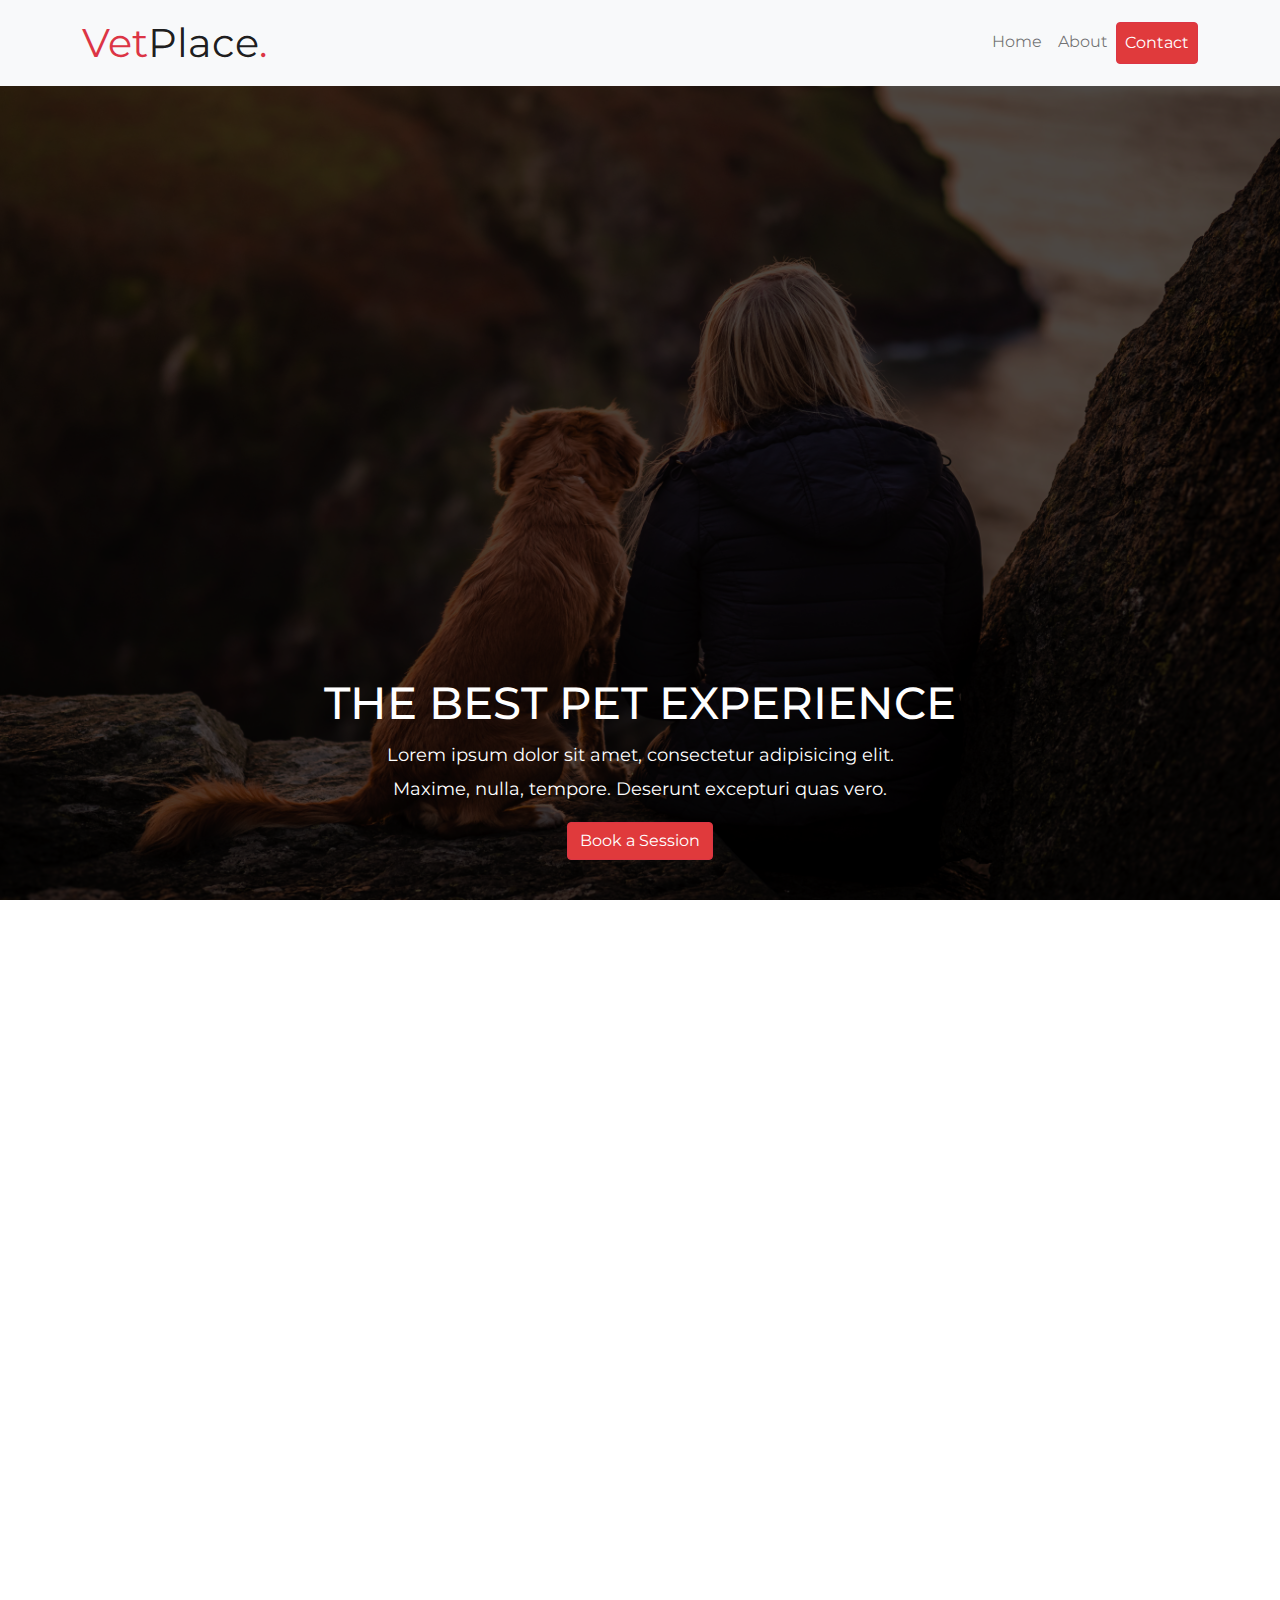
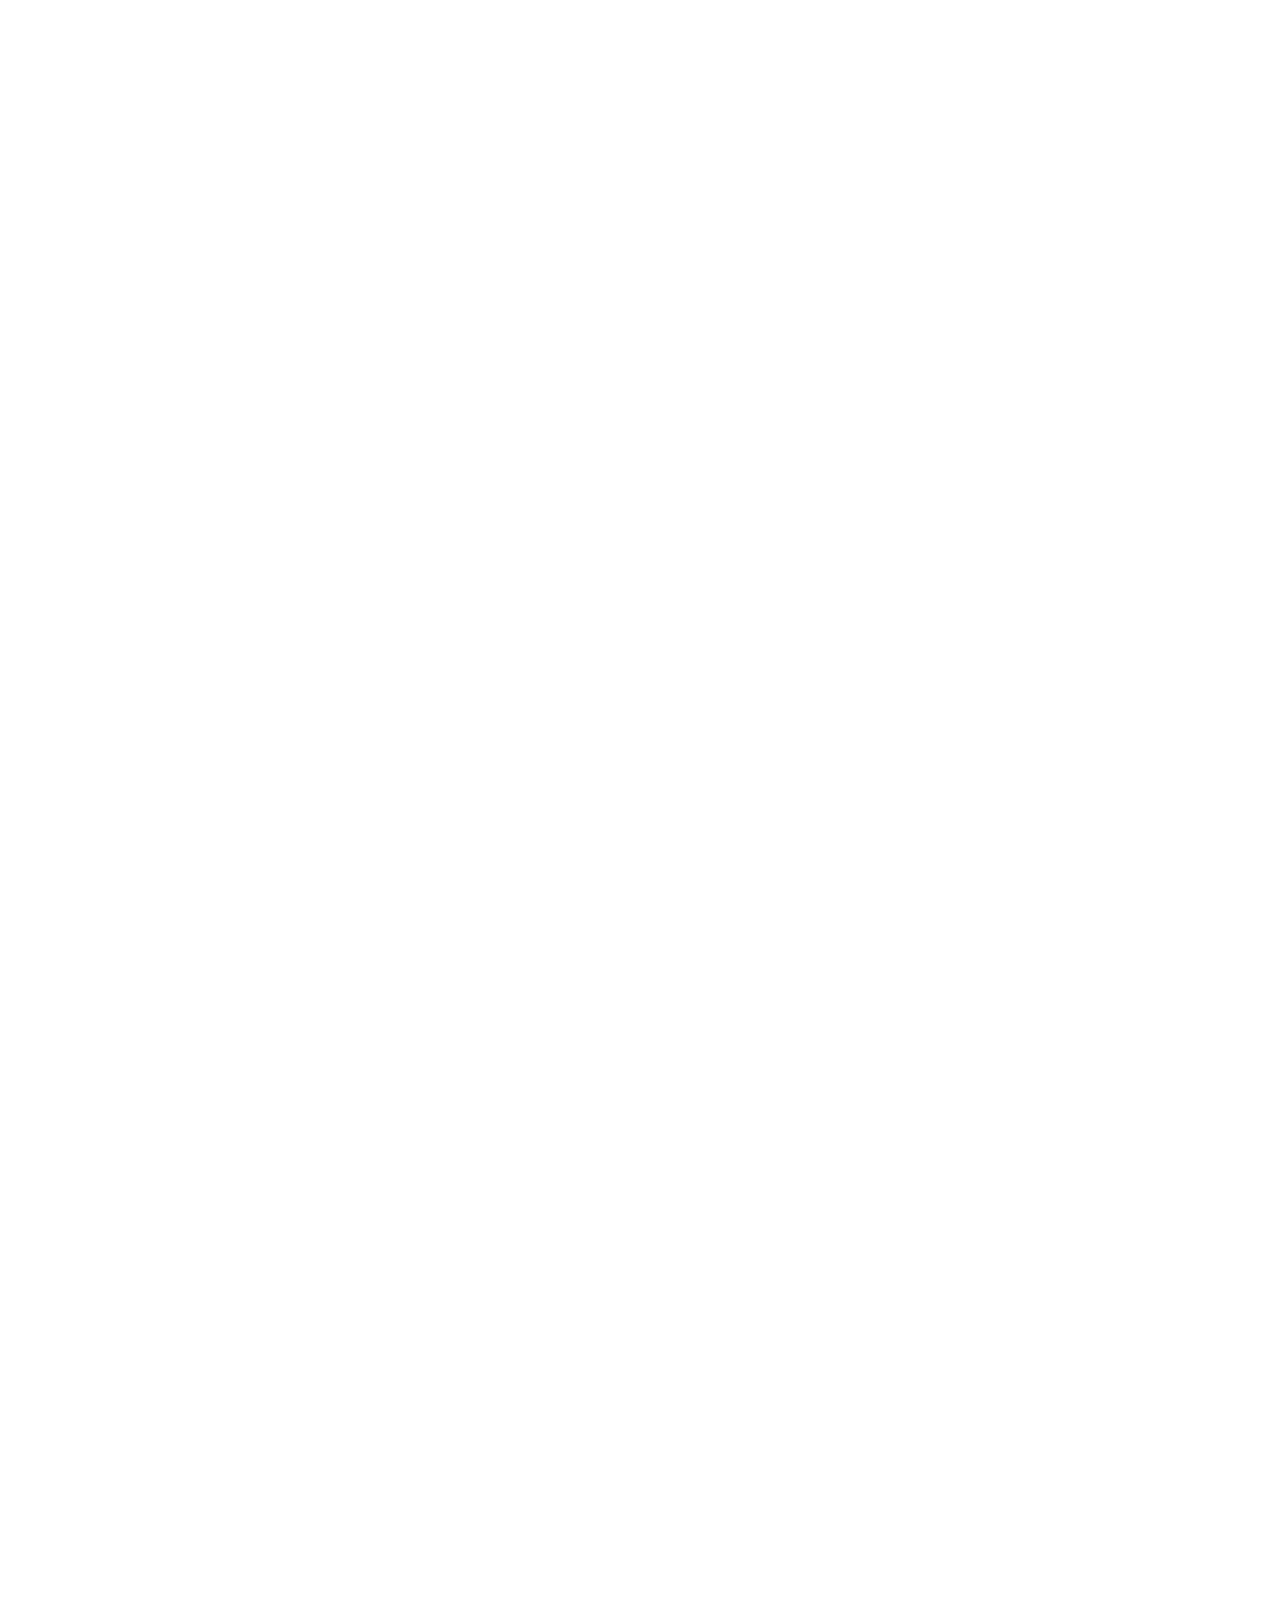
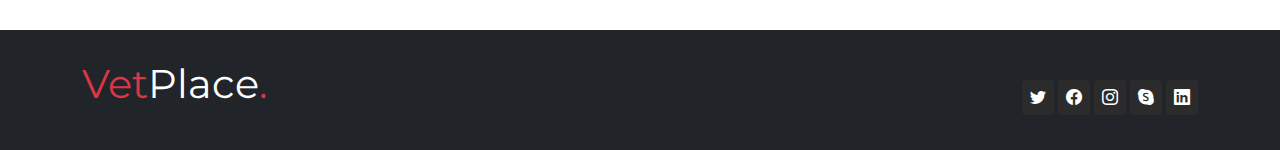
==== commit 84c408ff: "worked finally on the responsiveness for mobile and tablet" ====
--- a/index.html
+++ b/index.html
@@ -16,7 +16,7 @@
 
         <nav class="navbar navbar-expand-lg navbar-light bg-light fixed-top ">
             <div class="container">
-              <a class="navbar-brand fs-1" href="#"><span class="text-danger">Vet</span>Place<span class="text-danger fs-1">.</span> </a>
+              <a class="navbar-brand fs-1" href="index.html"><span class="text-danger">Vet</span>Place<span class="text-danger fs-1">.</span> </a>
               <button class="navbar-toggler" type="button" data-bs-toggle="collapse" data-bs-target="#navbarSupportedContent" aria-controls="navbarSupportedContent" aria-expanded="false" aria-label="Toggle navigation">
                 <span class="navbar-toggler-icon"></span>
               </button>
@@ -26,62 +26,32 @@
                     <a class="nav-link" href="#">Home</a>
                   </li>
                   <li class="nav-item">
-                    <a class="nav-link" href="#about">About</a>
+                    <a class="nav-link" href="about.html">About</a>
                   </li> 
                   <li class="nav-item">
-                    <a class="nav-link" href="#services">Services</a>
-                  </li> 
-                  <li class="nav-item">
-                    <a class="nav-link" href="#team">Team</a>
-                  </li> 
-                  <li class="nav-item">
-                    <a class="nav-link btn btn-danger" href="#contact">Contact</a>
+                    <a class="nav-link btn btn-danger" href="contact.html">Contact</a>
                   </li>        
                 </ul>
               </div>
             </div>
         </nav>
 
-        <div class="hero-section ">
+        <div id="hero" class="hero-section ">
             <div class="hero-item ">
               <img src="img/bg.jpg" class="d-block w-100" alt="...">
               <div class="carousel-caption">
                 <h5>The Best Pet Experience</h5>
                                 <p>Lorem ipsum dolor sit amet, consectetur adipisicing elit. Maxime, nulla, tempore. Deserunt excepturi quas vero.</p>
-                                <p><a href="#contact" class="btn btn-danger mt-3">Book a Session</a></p>
+                                <p><a href="contact.html" class="btn btn-danger mt-3">Book a Session</a></p>
               </div>
             </div>
           </div>
 
-      <div id="about" class="about py-4" data-aos="fade-right" data-aos-duration="3000">
-            <div class="container">
-                <div class="row">
-                    <div class="col-lg-4 col-md-12 col-12 pb-4">
-                        <div class="about-img">
-                            <img src="img/karlo-tottoc-y_EbiAIQrp4-unsplash.jpg" alt="" class="img-fluid">
-                        </div>
-                    </div>
-                    <div class="col-lg-8 col-md-12 col-12 ps-lg-5 mt-md-5 py-sm-5">
-                        <div class="about-text">
-                              <h2 class="pb-2">We Provide the Best pet  Services Ever</h2>
-                              <p>
-                                The VetPlace animal hospitals are driven by a passion for helping pets and giving their people the support
-                                 they deserve. We know that your pet is precious to your family, and when they’re happy, you’re happy. For more
-                                  insight into who we are and what we do,
-                                 take a moment to learn about our values and meet our amazing veterinary teams in Orlando, Oviedo and Maitland.
-                              </p>
-                              <a href="#" class="btn btn-danger" data-aos="zoom-out-left">Book a Session</a>
-                        </div>
-                    </div>
-                </div>
-            </div>
-        </div>
-
-        <section class="services py-4" id="services">
+        <section class="services overflow-hidden" id="services">
             <div class="container">
                 <div class="row">
                     <div class="col-md-12">
-                        <div class="section-header text-center pb-4"  data-aos="zoom-in" data-aos-duration="500">
+                        <div class="section-header text-center  my-lg-5 my-md-5 mb-5"  data-aos="zoom-in" data-aos-duration="500">
                             <h2>Our Services</h2>
                             <p>We’re proud to provide exceptional veterinary services. <br>
                                 Click on any of the banners below to learn more about them.
@@ -90,8 +60,8 @@
                     </div>
                 </div>
                 <div class="row">
-                  <div class="col-12 col-md-12 col-lg-4" data-aos="fade-right" data-aos-duration="2000">
-                      <div class="card text-white text-center bg-dark mb-4">
+                  <div class="col-12 col-md-6 col-lg-4" data-aos="fade-right" data-aos-duration="2000">
+                      <div class="card text-white text-center bg-dark mb-lg-4 mb-md-5 mb-5">
                           <div class="card-body ">
                               <h3 class="card-title">Sugery</h3>
                               <p class="lead">
@@ -102,8 +72,8 @@
                           </div>
                       </div>
                   </div>
-                  <div class="col-12 col-md-12 col-lg-4" data-aos="fade-up" data-aos-duration="1000">
-                    <div class="card text-white text-center bg-dark my-4">
+                  <div class="col-12 col-md-6 col-lg-4" data-aos="fade-up" data-aos-duration="1000">
+                    <div class="card text-white text-center bg-dark mb-lg-4 mb-md-5 mb-5">
                         <div class="card-body">
                             <h3 class="card-title">Sugery</h3>
                             <p class="lead">
@@ -114,8 +84,8 @@
                         </div>
                     </div>
                 </div>
-                <div class="col-12 col-md-12 col-lg-4" data-aos="fade-left" data-aos-duration="2000">
-                    <div class="card text-white text-center bg-dark my-4">
+                <div class="col-12 col-md-6 col-lg-4" data-aos="fade-left" data-aos-duration="2000">
+                    <div class="card text-white text-center bg-dark mb-lg-5 mb-md-5 mb-5">
                         <div class="card-body">
                             <h3 class="card-title">Sugery</h3>
                             <p class="lead">
@@ -126,26 +96,60 @@
                         </div>
                     </div>
                 </div>
+                <div class="col-12 col-md-6 col-lg-4" data-aos="fade-right" data-aos-duration="2000">
+                    <div class="card text-white text-center bg-dark mb-lg-5 mb-md-5 mb-5">
+                        <div class="card-body ">
+                            <h3 class="card-title">Sugery</h3>
+                            <p class="lead">
+                              If your pet needs to be spayed/neutered or has an existing problem that requires surgical care,
+                              our dedicated surgery suite can meet their needs.
+                            </p>
+                            <button class="btn btn-outline-danger text-white">Book a Session</button>
+                        </div>
+                    </div>
+                </div>
+                <div class="col-12 col-md-6 col-lg-4" data-aos="fade-up" data-aos-duration="1000">
+                    <div class="card text-white text-center bg-dark mb-lg-5 mb-md-5 mb-5">
+                        <div class="card-body ">
+                            <h3 class="card-title">Sugery</h3>
+                            <p class="lead">
+                              If your pet needs to be spayed/neutered or has an existing problem that requires surgical care,
+                              our dedicated surgery suite can meet their needs.
+                            </p>
+                            <button class="btn btn-outline-danger text-white">Book a Session</button>
+                        </div>
+                    </div>
+                </div>
+                <div class="col-12 col-md-6 col-lg-4" data-aos="fade-left" data-aos-duration="2000">
+                    <div class="card text-white text-center bg-dark mb-lg-5 mb-md-5 mb-5">
+                        <div class="card-body ">
+                            <h3 class="card-title">Sugery</h3>
+                            <p class="lead">
+                              If your pet needs to be spayed/neutered or has an existing problem that requires surgical care,
+                              our dedicated surgery suite can meet their needs.
+                            </p>
+                            <button class="btn btn-outline-danger text-white">Book a Session</button>
+                        </div>
+                    </div>
+                </div>
                 </div>
             </div>
         </section>
 
-        <section class="team section-padding py-4" id="team">
+        <section class="team overflow-hidden " id="team">
             <div class="container">
               <div class="row">
-                  <div class="col-md-12">
-                      <div class="section-header text-center pb-5" data-aos="zoom-in" data-aos-duration="500">
+                  <div class="col-md-12 my-lg-5 my-md-5 mb-5">
+                      <div class="section-header text-center text-wrap " data-aos="zoom-in" data-aos-duration="500">
                           <h2>Our Team</h2>
-                          <p>Make an appointment with any of our Vets below.
+                          <p>Make an appointment with any of our Vets below. <br>
                                They will contact you as soon as they accept your appointment.
                           </p>
                       </div>
                   </div>
               </div>
-              <div class="row" data-aos="fade-down"
-              data-aos-easing="linear"
-              data-aos-duration="500">
-                  <div class="col-12 col-md-6 col-lg-4 pb-5">
+              <div class="row mb-lg-5 mb-md-5 mb-5">
+                  <div class="col-12 col-md-6 col-lg-6 my-lg-4 mb-md-4 mb-4" data-aos="fade-up-right" data-aos-easing="linear"data-aos-duration="1500">
                       <div class="card text-center">
                           <div class="card-body">
                               <img src="img/austin-distel-7bMdiIqz_J4-unsplash.jpg" alt="" class="img-fluid rounded-circle">
@@ -163,7 +167,7 @@
                       </div>
                   </div>
                   
-                  <div class="col-12 col-md-6 col-lg-4 pb-5">
+                  <div class="col-12 col-md-6 col-lg-6 my-lg-4 mb-md-4 mb-4" data-aos="fade-up-left" data-aos-easing="linear"data-aos-duration="1500">
                       <div class="card text-center">
                           <div class="card-body">
                               <img src="img/humberto-chavez-FVh_yqLR9eA-unsplash.jpg" alt="" class="img-fluid rounded-circle">
@@ -178,7 +182,7 @@
                           </div>
                       </div>
                   </div>
-                  <div class="col-12 col-md-6 col-lg-4">
+                  <div class="col-12 col-md-6 col-lg-6 my-lg-4 mb-md-4 mb-4" data-aos="fade-up-right" data-aos-easing="linear"data-aos-duration="1500">
                       <div class="card text-center">
                           <div class="card-body">
                               <img src="img/usman-yousaf-pTrhfmj2jDA-unsplash.jpg" alt="" class="img-fluid rounded-circle">
@@ -193,56 +197,34 @@
                           </div>
                       </div>
                   </div>
+                  <div class="col-12 col-md-6 col-lg-6 my-lg-4 mb-md-4 mb-4" data-aos="fade-up-left" data-aos-easing="linear"data-aos-duration="1500">
+                    <div class="card text-center">
+                        <div class="card-body">
+                            <img src="img/last.jpg" alt="" class="img-fluid rounded-circle">
+                        <h3 class="card-title py-2">Dr Cynthia</h3>
+                        <p class="card-text">Lorem ipsum, dolor sit amet consectetur adipisicing elit. Sequi ipsam nostrum illo tempora esse quibusdam.</p>
+                        <p class="socials">
+                            <i class="bi bi-twitter text-dark mx-1"></i>
+                        <i class="bi bi-facebook text-dark mx-1"></i>
+                        <i class="bi bi-linkedin text-dark mx-1"></i>
+                        <i class="bi bi-instagram text-dark mx-1"></i>
+                        </p>
+                        </div>
+                    </div>
+                </div>
               </div>
             </div>
         </section>
 
-        <section id="contact" class="contact ">
-            <div class="container mt-lg-5 mb-lg-5">
-                <div class="row">
-                    <div class="col-md-12">
-                        <div class="section-header text-center" data-aos="zoom-in" data-aos-duration="500">
-                            <h2>Contact Us</h2>
-                            <p>We over a 24/7 speedy service <br>Just leave us a message below</p>
-                        </div>
-                    </div>
-                </div>
-                <div class="row m-0" data-aos="fade-down"
-                data-aos-easing="linear"
-                data-aos-duration="1500">
-                    <div class="col-md-12 p-0 pt-4 pb-4">
-                        <form action="#" class="bg-light p-4 m-auto">
-                            <div class="row">
-                                <div class="col-md-12">
-                                    <div class="mb-3">
-                                        <input class="form-control" placeholder="Full Name" required="" type="text">
-                                    </div>
-                                </div>
-                                <div class="col-md-12">
-                                    <div class="mb-3">
-                                        <input class="form-control" placeholder="Email" required="" type="email">
-                                    </div>
-                                </div>
-                                <div class="col-md-12">
-                                    <div class="mb-3">
-                                        <textarea class="form-control" placeholder="Message" required="" rows="3"></textarea>
-                                    </div>
-                                </div><button class="btn btn-danger btn-lg btn-block mt-3" type="button">Send Now</button>
-                            </div>
-                        </form>
-                    </div>
-                </div>
-            </div>
-          </section>
-
+       
           <footer class="bg-dark">
             <div class="container d-md-flex py-4">
                 <div class="me-md-auto text-center text-md-start">
                     <div class="copyright">
-                        <a class="navbar-brand" href="#"><span class="text-danger fs-1">Vet</span><span class="text-white fs-1">Place</span> </a>
-                    </div>
-                  </div>
-                <div class="social-links text-center text-white text-md-end pt-3 pt-md-0" >
+                        <a class="navbar-brand" href="#hero"><span class="text-danger fs-1">Vet</span><span class="text-white fs-1">Place</span><span class="text-danger fs-1">.</span> </a>
+                    </div>
+                  </div>
+                <div class="social-links text-center text-white text-md-end py-lg-3  mt-3" >
                   <a href="#" class="twitter p-2 ms text-white bg-cold"><i class="bi bi-twitter"></i></a>
                   <a href="#" class="facebook p-2 ms text-white bg-cold"><i class="bi bi-facebook"></i></a>
                   <a href="#" class="instagram p-2 ms text-white bg-cold"><i class="bi bi-instagram"></i></a>
--- a/css/style.css
+++ b/css/style.css
@@ -1,6 +1,14 @@
 @import url('https://fonts.googleapis.com/css2?family=Montserrat:wght@400;500;700&display=swap');
 * {
 	font-family: 'Montserrat', sans-serif;
+}
+
+body {
+	padding: 0;
+	margin: 0;
+	box-sizing: border-box;
+	overflow-x: hidden;
+	width: 100%;
 }
 
 .hero-item {
@@ -46,16 +54,31 @@
 
 @media (max-width: 426px){
 	.carousel-caption {
+		bottom: 100px;
+	}
+	.carousel-caption h5 {
+		top: 50px;
+		font-size: 38px;
+	}
+
+	.carousel-caption p{
+		width: 100%;
+		font-size: 12px;
+	}
+}
+
+@media (max-width: 769px){
+	.carousel-caption {
 		bottom: 300px;
 	}
 	.carousel-caption h5 {
 		padding-top: 20px;
-		font-size: 39px;
+		font-size: 35px;
 	}
 
 	.carousel-caption p{
 		width: 100%;
-		font-size: 13px;
+		font-size: 12px;
 	}
 }
 
